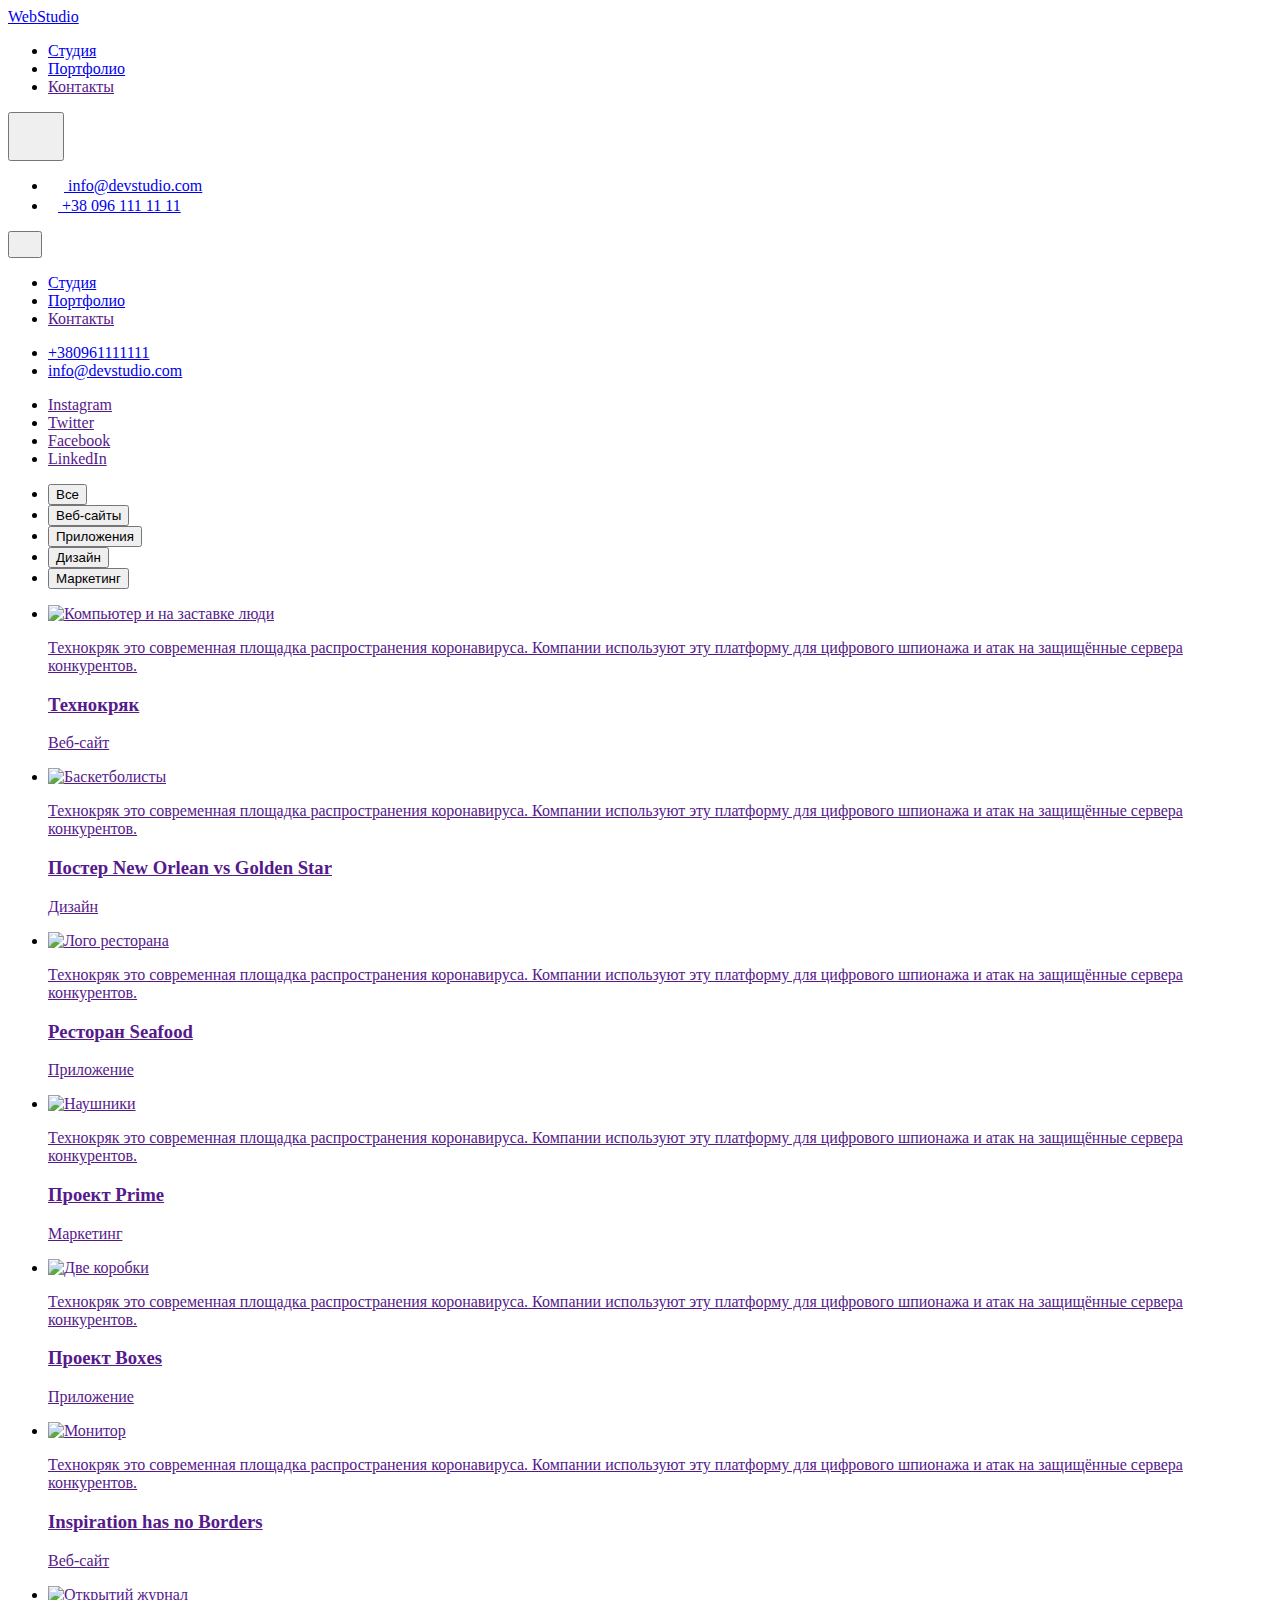
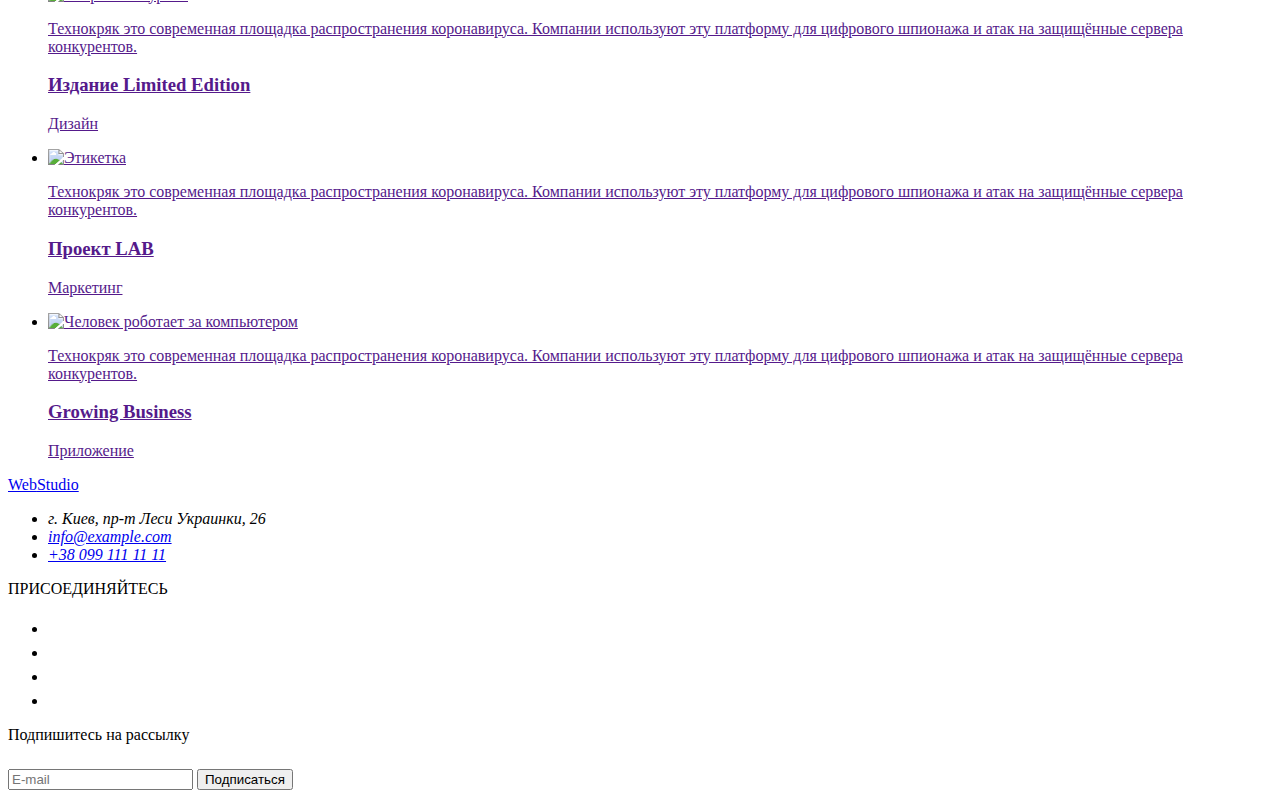
==== portfolio.html @ 7db253e4 "dz8" ====
<!DOCTYPE html>
<html lang="ru">

<head>
    <meta charset="UTF-8">
    <meta http-equiv="X-UA-Compatible" content="IE=edge">
    <meta name="viewport" content="width=device-width, initial-scale=1.0">
    <title>Document</title>
    <link href="https://fonts.googleapis.com/css2?family=Raleway:wght@700&family=Roboto:wght@400;500;700;900&display=swap"
        rel="stylesheet">
<link rel="stylesheet" href="https://cdnjs.cloudflare.com/ajax/libs/modern-normalize/1.0.0/modern-normalize.css"
    integrity="sha512-Zx6MlUMKSVJoQ+83OwhdILe8cSEsCzfqThJd7J/VA2UrK6Ctj85p+xzqfyuNXE5B1k25uUdmJ2OzItbBy9GHAQ=="
    crossorigin="anonymous" />
    <link rel="stylesheet" href="./css/main.min.css">
</head>

<body>
    <!-- Шапка -->
    <header class="header page-header">
        <div class="conteiner header__conteiner">
            <nav class="naw site-nav">
                <!-- Навыгация в шапке -->
                <a href="./index.html" class="header-logo site-nav__link"><span class="logo__web">Web</span>Studio</a>
                <ul class="site-nav__list">
                    <li class="site-nav__item"><a href="./index.html" class="site-nav__link ">Студия</a></li>
                    <li class="site-nav__item"><a href="./portfolio.html" class="site-nav__link current">Портфолио</a></li>
                    <li class="site-nav__item"><a href="" class="site-nav__link">Контакты</a></li>
                </ul>
            </nav>
            <button type="button" class="header__mobile-menu" data-menu-button>
                <svg class="header__mobile-menu-icon" width="40" height="40">
                    <use href="./image/sprite.svg#icon-menu_btn"></use>
                </svg>
            </button>
            <!-- Контакты -->
            <ul class="contact-list">
                <li class="contact-item">
                    <a href="mailto:info@devstudio.com" class="contact"> <svg class="contact__icon tel-icon" width="16"
                            height="13">
                            <use href="./image/sprite.svg#icon-envelope"></use>
                        </svg>
                        info@devstudio.com</a>
                </li>
                <li class="contact-item">
                    <a href="tel:+380961111111" class="contact"><svg class="contact__icon email-icon" width="10"
                            height="16">
                            <use href="./image/sprite.svg#icon-smartphone"></use>
                        </svg>
                        +38 096 111 11 11</a>
                </li>
            </ul>
        </div>
        <div class="mobile-menu" data-menu>
            <button class="mobile-menu__close" data-menu-close>
                <svg class="mobile-menu__icon-close" width="18" height="18">
                    <use href="./image/sprite.svg#icon-vector"></use>
                </svg>
            </button>
            <div class="mob-conteiner">
                <div class="mobile-menu__naw">
                    <ul class="mobile-menu__list">
                        <li class="mobile-menu__item"><a href="./index.html" class="mobile-meny__link ">Студия</a>
                        </li>
                        <li class="mobile-menu__item"><a href="./portfolio.html" class="mobile-meny__link current">Портфолио</a>
                        </li>
                        <li class="mobile-menu__item"><a href="" class="mobile-meny__link">Контакты</a></li>
                    </ul>
                </div>
    
                <div class="contact-social">
                    <ul class="mobile-contact__list">
                        <li class="mobile-contact__item">
                            <a href="tel:+380961111111"
                                class="mobile-contact__link mobile-contact__link-tel">+380961111111</a>
                        </li>
                        <li>
                            <a href="mailto:info@devstudio.com"
                                class="mobile-contact__link mobile-contact__link-email">info@devstudio.com</a>
                        </li>
    
                    </ul>
                    <ul class="mobile-social__list">
                        <li class="mobile-social__item"><a href="" class="mobile-social__link">Instagram</a><span
                                class="line"></span></li>
                        <li class="mobile-social__item"><a href="" class="mobile-social__link">Twitter</a><span
                                class="line"></span></li>
                        <li class="mobile-social__item"><a href="" class="mobile-social__link">Facebook</a><span
                                class="line"></span></li>
                        <li class="mobile-social__item"><a href="" class="mobile-social__link">LinkedIn</a></li>
                    </ul>
                </div>
            </div>
    
    
        </div>
    </header>
        <main>
           
           
            <!-- Секция портфолио -->
            <section class="section-portfolio section">
                 <!-- Кнопки фильтра -->
               <div class="conteiner">
                    <ul class="button__list">
                        <li class="button-filtr__item"><button type="button" class="button__filtr">Все</button></li>
                        <li class="button-filtr__item"><button type="button" class="button__filtr">Веб-сайты</button></li>
                        <li class="button-filtr__item"><button type="button" class="button__filtr">Приложения</button></li>
                        <li class="button-filtr__item"><button type="button" class="button__filtr">Дизайн</button></li>
                        <li class="button-filtr__item"><button type="button" class="button__filtr">Маркетинг</button></li>
                    </ul>
                    <ul class=" portfolio portfolio__list">
                            <li class="portfolio__item">
                                <a class="portfolio__link" href="">
                                    <div class="thumb">
                                        <picture>
                                            <source srcset="./image/portfolio/p1.webp 1x, ./image/portfolio/p1@2x.webp 2x" media="(min-width: 1200px)"
                                                type="image/webp">
                                            <source srcset="./image/portfolio/p1.jpg 1x, ./image/portfolio/p1@2x.jpg 2x" media="(min-width: 1200px)">
                                            <source srcset="./image/portfolio/p-tablet1.webp 1x, ./image/portfolio/p-tablet1@2x.webp 2x" media="(min-width: 768px)"
                                                type="image/webp">
                                            <source srcset="./image/portfolio/p-tablet1.jpg 1x, ./image/portfolio/p-tablet1@2x.jpg 2x" media="(min-width: 768px)">
                                            <source srcset="./image/portfolio/p-mobile1.webp 1x, ./image/portfolio/p-mobile1@2x.webp 2x"
                                                media="(min-width: 480px)" type="image/webp">
                                            <source srcset="./image/portfolio/p-mobile1.jpg 1x, ./image/portfolio/p-mobile1@2x.jpg 2x"
                                                media="(min-width: 480px)">
                                            <img src="./image/portfolio/p-mobile1.jpg" alt="Компьютер и на заставке люди">
                                        </picture>
                                      <p class="thumb__text">
                                        Технокряк это современная площадка распространения коронавируса. Компании используют эту платформу для цифрового
                                        шпионажа и атак на защищённые сервера конкурентов.
                                      </p>
                                    </div>
                                    <div class="porfolio-product">
                                        <h3 class="portfolio__label">Технокряк</h3>
                                        <p class="portfolio__product">Веб-сайт</p>
                                        
                                    </div>
                                </a>
                            </li>
                            <li class="portfolio__item">
                               <a class="portfolio__link" href="">
                                  <div class="thumb">
                                    <picture>
                                        <source srcset="./image/portfolio/p2.webp 1x, ./image/portfolio/p2@2x.webp 2x" media="(min-width: 1200px)"
                                            type="image/webp">
                                        <source srcset="./image/portfolio/p2.jpg 1x, ./image/portfolio/p2@2x.jpg 2x" media="(min-width: 1200px)">
                                        <source srcset="./image/portfolio/p-tablet2.webp 1x, ./image/portfolio/p-tablet2@2x.webp 2x" media="(min-width: 768px)"
                                            type="image/webp">
                                        <source srcset="./image/portfolio/p-tablet2.jpg 1x, ./image/portfolio/p-tablet2@2x.jpg 2x" media="(min-width: 768px)">
                                        <source srcset="./image/portfolio/p-mobile2.webp 1x, ./image/portfolio/p-mobile2@2x.webp 2x"
                                            media="(min-width: 480px)" type="image/webp">
                                        <source srcset="./image/portfolio/p-mobile2.jpg 1x, ./image/portfolio/p-mobile2@2x.jpg 2x"
                                            media="(min-width: 480px)">
                                        <img src="./image/portfolio/p-mobile2.jpg" alt="Баскетболисты">
                                    </picture>
                                    
                                    <p class="thumb__text">
                                        Технокряк это современная площадка распространения коронавируса. Компании используют эту платформу для цифрового
                                        шпионажа и атак на защищённые сервера конкурентов.
                                    </p>
                                  </div>
                                    <div class="porfolio-product ">
                                       <h3 class="portfolio__label">Постер New Orlean vs Golden Star</h3>
                                       <p class="portfolio__product">Дизайн</p>
                    
                                    </div>
                                </a>
                            </li>
                            <li class="portfolio__item">
                               <a class="portfolio__link" href="">
                                   <div class="thumb">
                                    <picture>
                                        <source srcset="./image/portfolio/p3.webp 1x, ./image/portfolio/p3@2x.webp 2x" media="(min-width: 1200px)"
                                            type="image/webp">
                                        <source srcset="./image/portfolio/p3.jpg 1x, ./image/portfolio/p3@2x.jpg 2x" media="(min-width: 1200px)">
                                        <source srcset="./image/portfolio/p-tablet3.webp 1x, ./image/portfolio/p-tablet3@2x.webp 2x" media="(min-width: 768px)"
                                            type="image/webp">
                                        <source srcset="./image/portfolio/p-tablet3.jpg 1x, ./image/portfolio/p-tablet3@2x.jpg 2x" media="(min-width: 768px)">
                                        <source srcset="./image/portfolio/p-mobile3.webp 1x, ./image/portfolio/p-mobile3@2x.webp 2x"
                                            media="(min-width: 480px)" type="image/webp">
                                        <source srcset="./image/portfolio/p-mobile3.jpg 1x, ./image/portfolio/p-mobile3@2x.jpg 2x"
                                            media="(min-width: 480px)">
                                        <img src="./image/portfolio/p-mobile3.jpg" alt="Лого ресторана">
                                    </picture>
                                    
                                    <p class="thumb__text">
                                        Технокряк это современная площадка распространения коронавируса. Компании используют эту платформу для цифрового
                                        шпионажа и атак на защищённые сервера конкурентов.
                                    </p>
                                   </div>
                                    <div class="porfolio-product">
                                        <h3 class="portfolio__label">Ресторан Seafood</h3>
                                        <p class="portfolio__product">Приложение</p>
                                       
                                    </div>
                                </a>
                               </li>
                            <li class="portfolio__item">
                               <a class="portfolio__link" href="">
                                  <div class="thumb">
                                    <picture>
                                        <source srcset="./image/portfolio/p4.webp 1x, ./image/portfolio/p4@2x.webp 2x" media="(min-width: 1200px)"
                                            type="image/webp">
                                        <source srcset="./image/portfolio/p4.jpg 1x, ./image/portfolio/p4@2x.jpg 2x" media="(min-width: 1200px)">
                                        <source srcset="./image/portfolio/p-tablet4.webp 1x, ./image/portfolio/p-tablet4@2x.webp 2x" media="(min-width: 768px)"
                                            type="image/webp">
                                        <source srcset="./image/portfolio/p-tablet4.jpg 1x, ./image/portfolio/p-tablet4@2x.jpg 2x" media="(min-width: 768px)">
                                        <source srcset="./image/portfolio/p-mobile4.webp 1x, ./image/portfolio/p-mobile4@2x.webp 2x"
                                            media="(min-width: 480px)" type="image/webp">
                                        <source srcset="./image/portfolio/p-mobile4.jpg 1x, ./image/portfolio/p-mobile4@2x.jpg 2x"
                                            media="(min-width: 480px)">
                                        <img src="./image/portfolio/p-mobile4.jpg" alt="Наушники">
                                    </picture>
                                    
                                    <p class="thumb__text">
                                        Технокряк это современная площадка распространения коронавируса. Компании используют эту платформу для цифрового
                                        шпионажа и атак на защищённые сервера конкурентов.
                                    </p>
                                  </div>
                                    <div class="porfolio-product">
                                        <h3 class="portfolio__label">Проект Prime</h3>
                                        <p class="portfolio__product">Маркетинг</p>
                                      
                                    </div>
                                </a>
                            </li>
                            <li class="portfolio__item">
                               <a class="portfolio__link" href="">
                                   <div class="thumb">
                                    <picture >
                                        <source srcset="./image/portfolio/p5.webp 1x, ./image/portfolio/p5@2x.webp 2x" media="(min-width: 1200px)"
                                            type="image/webp">
                                        <source srcset="./image/portfolio/p5.jpg 1x, ./image/portfolio/p5@2x.jpg 2x" media="(min-width: 1200px)">
                                        <source srcset="./image/portfolio/p-tablet5.webp 1x, ./image/portfolio/p-tablet5@2x.webp 2x" media="(min-width: 768px)"
                                            type="image/webp">
                                        <source srcset="./image/portfolio/p-tablet5.jpg 1x, ./image/portfolio/p-tablet5@2x.jpg 2x" media="(min-width: 768px)">
                                        <source srcset="./image/portfolio/p-mobile5.webp 1x, ./image/portfolio/p-mobile5@2x.webp 2x"
                                            media="(min-width: 480px)" type="image/webp">
                                        <source srcset="./image/portfolio/p-mobile5.jpg 1x, ./image/portfolio/p-mobile5@2x.jpg 2x"
                                            media="(min-width: 480px)">
                                        <img src="./image/portfolio/p-mobile5.jpg" alt="Две коробки">
                                    </picture>
                                    <p class="thumb__text">
                                        Технокряк это современная площадка распространения коронавируса. Компании используют эту платформу для цифрового
                                        шпионажа и атак на защищённые сервера конкурентов.
                                    </p>
                                   </div>
                                    <div class="porfolio-product">
                                        <h3 class="portfolio__label">Проект Boxes</h3>
                                        <p class="portfolio__product">Приложение</p>
                                        
                                    </div>
                                </a>
                           </li>
                            <li class="portfolio__item">
                                <a class="portfolio__link" href="">
                                   <div class="thumb">
                                        <picture >
                                            <source srcset="./image/portfolio/p6.webp 1x, ./image/portfolio/p6@2x.webp 2x" media="(min-width: 1200px)"
                                                type="image/webp">
                                            <source srcset="./image/portfolio/p6.jpg 1x, ./image/portfolio/p6@2x.jpg 2x" media="(min-width: 1200px)">
                                            <source srcset="./image/portfolio/p-tablet6.webp 1x, ./image/portfolio/p-tablet6@2x.webp 2x" media="(min-width: 768px)"
                                                type="image/webp">
                                            <source srcset="./image/portfolio/p-tablet6.jpg 1x, ./image/portfolio/p-tablet6@2x.jpg 2x" media="(min-width: 768px)">
                                            <source srcset="./image/portfolio/p-mobile6.webp 1x, ./image/portfolio/p-mobile6@2x.webp 2x" media="(min-width: 480px)"
                                                type="image/webp">
                                            <source srcset="./image/portfolio/p-mobile6.jpg 1x, ./image/portfolio/p-mobile6@2x.jpg 2x" media="(min-width: 480px)">
                                            <img src="./image/portfolio/p-mobile6.jpg" alt="Монитор">
                                        </picture>
                                        <p class="thumb__text">
                                            Технокряк это современная площадка распространения коронавируса. Компании используют эту платформу для цифрового
                                            шпионажа и атак на защищённые сервера конкурентов.
                                        </p>
                                   </div>
                                    <div class="porfolio-product">
                                        <h3 class="portfolio__label">Inspiration has no Borders</h3>
                                        <p class="portfolio__product">Веб-сайт</p>
                                       
                                    </div>
                                </a>
                            </li>
                            <li class="portfolio__item">
                                <a class="portfolio__link" href="">
                                   <div class="thumb">
                                    <picture >
                                        <source srcset="./image/portfolio/p7.webp 1x, ./image/portfolio/p7@2x.webp 2x" media="(min-width: 1200px)"
                                            type="image/webp">
                                        <source srcset="./image/portfolio/p7.jpg 1x, ./image/portfolio/p7@2x.jpg 2x" media="(min-width: 1200px)">
                                        <source srcset="./image/portfolio/p-tablet7.webp 1x, ./image/portfolio/p-tablet7@2x.webp 2x" media="(min-width: 768px)"
                                            type="image/webp">
                                        <source srcset="./image/portfolio/p-tablet7.jpg 1x, ./image/portfolio/p-tablet7@2x.jpg 2x" media="(min-width: 768px)">
                                        <source srcset="./image/portfolio/p-mobile7.webp 1x, ./image/portfolio/p-mobile7@2x.webp 2x"
                                            media="(min-width: 480px)" type="image/webp">
                                        <source srcset="./image/portfolio/p-mobile7.jpg 1x, ./image/portfolio/p-mobile7@2x.jpg 2x"
                                            media="(min-width: 480px)">
                                        <img src="./image/portfolio/p-mobile7.jpg" alt="Открытий журнал">
                                    </picture>
                                        <p class="thumb__text">
                                            Технокряк это современная площадка распространения коронавируса. Компании используют эту платформу для цифрового
                                            шпионажа и атак на защищённые сервера конкурентов.
                                        </p>
                                   </div>
                                    <div class="porfolio-product">
                                        <h3 class="portfolio__label">Издание Limited Edition</h3>
                                        <p class="portfolio__product">Дизайн</p>
                                      
                                    </div>
                                </a>
                            </li>
                            <li class="portfolio__item">
                                <a class="portfolio__link" href="">
                                   <div class="thumb">
                                    <picture >
                                        <source srcset="./image/portfolio/p8.webp 1x, ./image/portfolio/p8@2x.webp 2x" media="(min-width: 1200px)"
                                            type="image/webp">
                                        <source srcset="./image/portfolio/p8.jpg 1x, ./image/portfolio/p8@2x.jpg 2x" media="(min-width: 1200px)">
                                        <source srcset="./image/portfolio/p-tablet8.webp 1x, ./image/portfolio/p-tablet8@2x.webp 2x" media="(min-width: 768px)"
                                            type="image/webp">
                                        <source srcset="./image/portfolio/p-tablet8.jpg 1x, ./image/portfolio/p-tablet8@2x.jpg 2x" media="(min-width: 768px)">
                                        <source srcset="./image/portfolio/p-mobile8.webp 1x, ./image/portfolio/p-mobile8@2x.webp 2x"
                                            media="(min-width: 480px)" type="image/webp">
                                        <source srcset="./image/portfolio/p-mobile8.jpg 1x, ./image/portfolio/p-mobile8@2x.jpg 2x"
                                            media="(min-width: 480px)">
                                        <img src="./image/portfolio/p-mobile8.jpg" alt="Этикетка">
                                    </picture>
                                        <p class="thumb__text">
                                            Технокряк это современная площадка распространения коронавируса. Компании используют эту платформу для цифрового
                                            шпионажа и атак на защищённые сервера конкурентов.
                                        </p>
                                   </div>
                                    <div class="porfolio-product">
                                        <h3 class="portfolio__label">Проект LAB</h3>
                                        <p class="portfolio__product">Маркетинг</p>
                                        
                                    </div>
                                </a>
                            </li>
                            <li class="portfolio__item">
                                <a class="portfolio__link" href="">
                                   <div class="thumb">
                                    <picture >
                                        <source srcset="./image/portfolio/p9.webp 1x, ./image/portfolio/p9@2x.webp 2x" media="(min-width: 1200px)"
                                            type="image/webp">
                                        <source srcset="./image/portfolio/p9.jpg 1x, ./image/portfolio/p9@2x.jpg 2x" media="(min-width: 1200px)">
                                        <source srcset="./image/portfolio/p-tablet9.webp 1x, ./image/portfolio/p-tablet9@2x.webp 2x" media="(min-width: 768px)"
                                            type="image/webp">
                                        <source srcset="./image/portfolio/p-tablet9.jpg 1x, ./image/portfolio/p-tablet9@2x.jpg 2x" media="(min-width: 768px)">
                                        <source srcset="./image/portfolio/p-mobile9.webp 1x, ./image/portfolio/p-mobile9@2x.webp 2x"
                                            media="(min-width: 480px)" type="image/webp">
                                        <source srcset="./image/portfolio/p-mobile9.jpg 1x, ./image/portfolio/p-mobile9@2x.jpg 2x"
                                            media="(min-width: 480px)">
                                        <img src="./image/portfolio/p-mobile9.jpg" alt="Человек роботает за компьютером">
                                    </picture>
                                        <p class="thumb__text">
                                            Технокряк это современная площадка распространения коронавируса. Компании используют эту платформу для цифрового
                                            шпионажа и атак на защищённые сервера конкурентов.
                                        </p>
                                   </div>
                                    <div class="porfolio-product">
                                         <h3 class="portfolio__label">Growing Business</h3>
                                        <p class="portfolio__product">Приложение</p>
                                       
                                    </div>
                                </a>
                            </li>
                        </ul>
                </div>
            </section>
        </main>
    <footer class="page-footer">
        <div class="conteiner">
    
            <div class="footer__list">
                <div class="footer__left">
                    <div class="footer__item ">
                        <a href="./index.html" class="logo__footer"><span class="logo__web">Web</span><span
                                class="logo__studio">Studio</span></a>
                        <address class="footer__address">
                            <ul>
                                <li class="address"> г. Киев, пр-т Леси Украинки, 26 </li>
                                <li><a href="mailto:info@example.com" class="footer__contact mail">info@example.com </a>
                                    <br></li>
                                <li><a href="tel:+380991111111" class="footer__contact">+38 099 111 11 11</a></li>
                            </ul>
                        </address>
                    </div>
                    <div class="footer__item">
                        <p class="footer__label">ПРИСОЕДИНЯЙТЕСЬ</p>
                        <ul class="footer-social__list">
                            <li class="footer-social__item">
                                <a class="footer-social__link" href="">
                                    <svg class="footer__icon" width="20" height="20">
                                        <use href="./image/sprite.svg#icon-instagram-2"></use>
                                    </svg>
                                </a>
                            </li>
                            <li class="footer-social__item">
                                <a class="footer-social__link" href="">
                                    <svg class="footer__icon" width="20" height="20">
                                        <use href="./image/sprite.svg#icon-twitter-1"></use>
                                    </svg>
                                </a>
                            </li>
                            <li class="footer-social__item">
                                <a class="footer-social__link" href="">
                                    <svg class="footer__icon" width="20" height="20">
                                        <use href="./image/sprite.svg#icon-facebook-1"></use>
                                    </svg>
                                </a>
                            </li>
                            <li class="footer-social__item">
                                <a class="footer-social__link" href="">
                                    <svg class="footer__icon" width="20" height="20">
                                        <use href="./image/sprite.svg#icon-linkedin-1"></use>
                                    </svg>
                                </a>
                            </li>
                        </ul>
    
                    </div>
                </div>
    
                <div class="right-footer">
                    <form action="#" class="form-footer">
                        <p class="footer-input__text">Подпишитесь на рассылку</p>
                        <span class="footer-email-input">
                            <input type="email" class="form-input" placeholder="E-mail">
                            <span class="form-icon-btn">
                                <button type="submit" class="footer__button">Подписаться</button>
                                <svg class="footer-icon-btn" width="24" height="24">
                                    <use href="./image/sprite.svg#icon-icon-send"></use>
                                </svg>
                            </span>
    
                        </span>
                    </form>
                </div>
    
            </div>
    
    
        </div>
    </footer>
        

</body>

</html>
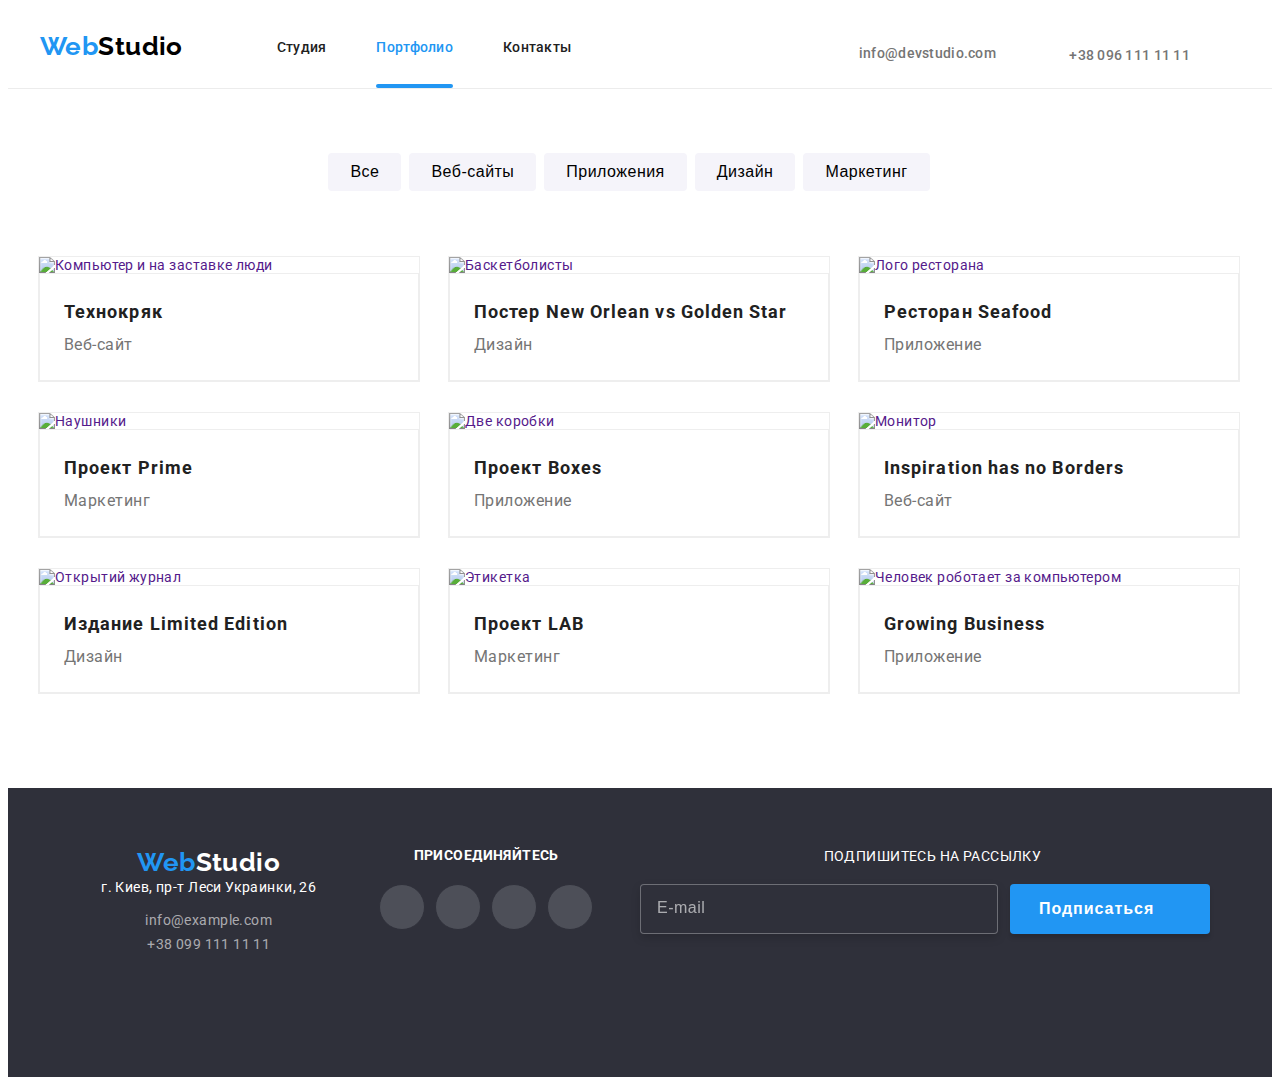
==== commit d1cf9628: "pravki" ====
--- a/portfolio.html
+++ b/portfolio.html
@@ -441,8 +441,7 @@
     
         </div>
     </footer>
-        
-
+    <script src="./js/menu.js"></script>
 </body>
 
 </html>--- a/css/main.min.css
+++ b/css/main.min.css
@@ -0,0 +1,2 @@
+:root{--primary-text-color: #757575;--secondary-text-color: #212121;--accent-color: #2196f3;--logo-color: #000000;--primery-white-color: #ffffff}h1,h2,h3,h4,h5,h6,p{margin:0}ul{list-style:none;padding-left:0;margin:0}a{text-decoration:none}body{background-color:white;color:var(--primary-text-color);font-family:Roboto, sans-serif;letter-spacing:0.03em;font-size:14px}img{display:block;width:100%;height:auto}.conteiner{width:100%;padding-left:15px;padding-right:15px}.page-header .conteiner{display:flex;align-items:center}@media screen and (min-width: 480px){.conteiner{width:480px}}@media screen and (min-width: 768px){.conteiner{width:768px;margin:0 auto}}@media screen and (min-width: 1200px){.conteiner{width:1200px;margin:0 auto}}.section{padding-top:60px;padding-bottom:60px}@media screen and (min-width: 1200px){.section{padding-top:94px;padding-bottom:94px}}.visually-hidden{position:absolute !important;clip:rect(1px 1px 1px 1px);clip:rect(1px, 1px, 1px, 1px);padding:0 !important;border:0 !important;height:1px !important;width:1px !important;overflow:hidden}.page-header{border-bottom:1px solid #ececec}.header__conteiner{display:flex;align-items:center;justify-content:space-between}.header-logo{padding-top:24px;padding-bottom:25px;margin-right:94px;color:var(--logo-color);font-family:Raleway;font-weight:700;font-size:26px;line-height:1.1}.logo__web{color:var(--accent-color);font-family:Raleway;font-weight:700;font-size:26px;line-height:1.1}.header__mobile-menu{background-color:transparent;border:none;padding:0}.header__mobile-menu:focus,.header__mobile-menu:hover{color:#2196f3}@media screen and (min-width: 768px){.header__mobile-menu{display:none}}.header__mobile-menu .header__mobile-menu-icon:hover,.header__mobile-menu .header__mobile-menu-icon:focus{fill:#2196f3}.site-nav__list{display:none}.contact-list{display:none}@media screen and (min-width: 768px){.header-logo{margin-left:0;margin-right:88px}.site-nav{display:flex}.site-nav__link{position:relative;display:flex}.site-nav__list .site-nav__link{display:flex;align-items:center;color:var(--secondary-text-color);font-weight:500;font-size:14px;line-height:1.14;letter-spacing:0.02em;transition:color 250ms cubic-bezier(0.4, 0, 0.2, 1)}.site-nav__list .site-nav__link:hover,.site-nav__list .site-nav__link:focus{color:var(--accent-color)}.site-nav__list .site-nav__link.current{color:var(--accent-color)}.site-nav__list{display:flex;align-items:center;padding-top:32px;padding-bottom:32px}.site-nav__list :not(:last-child){margin-right:50px}.site-nav__link{position:relative;display:flex}.current::after{position:absolute;content:"";display:block;background-color:#2196f3;height:4px;width:100%;border-radius:2px;bottom:-32px}.contact-list{display:flex;flex-direction:column;margin-top:21px;margin-left:0;align-items:center}.contact-item{padding-bottom:10px}.contact{color:var(--primary-text-color);font-weight:500;font-size:12px;line-height:1.16;letter-spacing:0.02em;transition:color 250ms cubic-bezier(0.4, 0, 0.2, 1)}.contact:hover,.contact:focus{color:var(--accent-color)}.tel-icon{width:14px;height:10px}.email-icon{width:10px;height:14px}.contact__icon{margin-right:8px;fill:var(--primary-text-color);transition:fill 250ms cubic-bezier(0.4, 0, 0.2, 1)}.contact:hover .contact__icon,.contact:focus .contact__icon{fill:var(--accent-color)}}@media screen and (min-width: 1200px){.header-logo{margin-right:94px}.contact-list{flex-direction:row;justify-content:center}.contact{font-size:14px;line-height:1.14;margin-right:50px}.contact__icon{margin-right:10px}.tel-icon{width:16px;height:13px}.email-icon{width:10px;height:16px}}.hero-section{padding-top:118px;padding-bottom:118px;background:#2f303a;text-align:center;max-width:1600px;background-image:linear-gradient(rgba(47,48,58,0.4), rgba(47,48,58,0.4)),url("../image/hero-theme/hero-mobile.jpg");background-size:cover;background-repeat:no-repeat;background-position:center}@media (min-device-pixel-ratio: 2) and (min-width: 480px), (min-resolution: 192dpi) and (min-width: 480px), (min-resolution: 2dppx) and (min-width: 480px){.hero-section{background-image:linear-gradient(rgba(47,48,58,0.4), rgba(47,48,58,0.4)),url("../image/hero-theme/hero-mobile@2x.jpg")}}@media screen and (min-width: 768px){.hero-section{background-image:linear-gradient(rgba(47,48,58,0.4), rgba(47,48,58,0.4)),url("../image/hero-theme/hero-tablet.jpg")}}@media screen and (min-width: 768px) and (min-device-pixel-ratio: 2) and (min-width: 768px), screen and (min-width: 768px) and (min-resolution: 192dpi) and (min-width: 768px), screen and (min-width: 768px) and (min-resolution: 2dppx) and (min-width: 768px){.hero-section{background-image:linear-gradient(rgba(47,48,58,0.4), rgba(47,48,58,0.4)),url("../image/hero-theme/hero-tablet@2x.jpg")}}@media screen and (min-width: 1200px){.hero-section{padding-top:200px;padding-bottom:200px;background-image:linear-gradient(rgba(47,48,58,0.4), rgba(47,48,58,0.4)),url("../image/hero-theme/herotheme.jpg")}}@media screen and (min-width: 1200px) and (min-device-pixel-ratio: 2) and (min-width: 1200px), screen and (min-width: 1200px) and (min-resolution: 192dpi) and (min-width: 1200px), screen and (min-width: 1200px) and (min-resolution: 2dppx) and (min-width: 1200px){.hero-section{background-image:linear-gradient(rgba(47,48,58,0.4), rgba(47,48,58,0.4)),url("../image/hero-theme/herotheme@2x.jpg")}}.hero-section__title{margin-bottom:30px;margin-left:auto;margin-right:auto;color:var(--primery-white-color);font-weight:900;font-size:26px;line-height:1.62;text-align:center;letter-spacing:0.06em;text-transform:uppercase}@media screen and (min-width: 480px){.hero-section__title{width:360px}}@media screen and (min-width: 1200px){.hero-section__title{width:696px;font-size:44px;line-height:1.4}}.button__primary{border:none;cursor:pointer;border-radius:4px;display:inline-block;padding:10px 32px;color:var(--primery-white-color);background-color:var(--accent-color);font-weight:700;font-size:16px;line-height:1.9;display:block;align-items:center;letter-spacing:0.06em;text-align:center;margin-left:auto;margin-right:auto}.advantages-icon__item{margin-top:-30px;flex-basis:calc((100% - 120px) / 4);border:1px solid transparent;width:100%;height:120px;background:#f5f4fa;border-radius:4px;display:flex;justify-content:center;align-items:center}.advantages__list{flex-wrap:wrap;margin-top:30px;justify-content:center;align-items:center}@media screen and (min-width: 768px){.advantages__list{display:flex;flex-wrap:wrap;margin-left:-30px}}@media screen and (min-width: 1200px){.advantages__list{display:flex;flex-wrap:wrap;margin-left:-30px}}.advantages__item{margin-top:30px}@media screen and (min-width: 768px){.advantages__item{margin-left:30px;flex-basis:calc((100% - 60px) / 2);height:226px}}@media screen and (min-width: 1200px){.advantages__item{flex-basis:calc((100% - 120px) / 4);margin-left:30px;height:270px}}.advantages__label{font-weight:700;font-size:14px;line-height:1.14;letter-spacing:0.03em;text-transform:uppercase;margin-top:30px;margin-bottom:10px;color:var(--secondary-text-color);text-align:center}@media screen and (min-width: 768px){.advantages__label{text-align:left}}.adventages__description{font-size:14px;line-height:1.7}.make{display:none}@media screen and (min-width: 1200px){.make{display:block}}.section-title{color:var(--secondary-text-color);font-weight:700;font-size:36px;line-height:1.2;text-align:center;margin-bottom:50px}.working-list{flex-wrap:wrap;display:flex;margin-left:-30px;margin-top:-30px}.working-list__img{margin-left:30px;margin-top:30px;flex-basis:calc((100% - 90px) / 3);position:relative}.working-list__discription{position:absolute;bottom:0;left:0;padding-top:27px;padding-bottom:27px;width:100%;color:#ffffff;background-color:rgba(47,48,58,0.8);font-size:14px;line-height:1.14;text-align:center;font-weight:bold;letter-spacing:0.03em;text-transform:uppercase}.team-section{background:#f5f4fa}.fhoto-player{min-width:450px}.team__list{margin-left:-30px}@media screen and (min-width: 768px){.team__list{display:flex;flex-wrap:wrap}}@media screen and (min-width: 1200px){.team__list{display:flex;flex-wrap:wrap;margin-top:-50px;align-items:center}}.team__item{margin-bottom:30px;margin-left:30px;text-align:center}@media screen and (min-width: 768px){.team__item{margin-bottom:30px}}@media screen and (min-width: 1200px){.team__item{flex-basis:calc((100% - 120px) / 4);margin-left:30px;margin-top:50px}}.player-team{border:1px solid #ececec;background-color:#ffffff;padding-top:30px;padding-bottom:30px;box-shadow:0px 1px 3px rgba(0,0,0,0.12),0px 1px 1px rgba(0,0,0,0.14),0px 2px 1px rgba(0,0,0,0.2);border-radius:0px 0px 4px 4px}.player__name{margin-bottom:10px;color:var(--secondary-text-color);font-weight:500;font-size:16px;line-height:1.19;text-align:center;letter-spacing:0.03em}.player__position{font-size:16px;line-height:1.19;text-align:center;margin-bottom:16px}.social-icon__team{display:flex;justify-content:center;align-items:center}.social-icon__team:not(:last-child){margin-right:10px}.social-icon__link{width:44px;height:44px;border:1px solid #ffffff;border-radius:50%;display:flex;justify-content:center;align-items:center;transition:background-color 250ms cubic-bezier(0.4, 0, 0.2, 1)}.social-icon__link:hover,.social-icon__link:focus{background-color:#2196f3}.social-icon{fill:#afb1b8;transition:fill 250ms cubic-bezier(0.4, 0, 0.2, 1)}.social-icon__link:hover .social-icon,.social-icon__link:focus .social-icon{fill:#ffffff}.client__list{display:flex;flex-wrap:wrap;margin-top:-30px;margin-left:-30px}.client__item{margin-top:30px;margin-left:30px;flex-basis:calc((100% - 60px) / 2);display:flex;justify-content:center;align-items:center}@media screen and (min-width: 768px){.client__item{flex-basis:calc((100% - 90px) / 3)}}@media screen and (min-width: 1200px){.client__item{flex-basis:calc((100% - 180px) / 6)}}.client__link{border:1px solid #afb1b8;border-radius:4px;width:100%;height:92px;display:flex;justify-content:center;align-items:center;transition:border 250ms cubic-bezier(0.4, 0, 0.2, 1)}.client__link:hover,.client__link:focus{border-color:#2196f3}.client__link_icon{fill:#afb1b8;transition:fill 250ms cubic-bezier(0.4, 0, 0.2, 1);display:flex}.client__link:hover .client__link_icon,.client__link:focus .client__link_icon{fill:#2196f3}.logo__footer{color:var(--logo-color);font-family:Raleway;font-weight:700;font-size:26px;line-height:1.1;margin-bottom:20px}.page-footer{background:#2f303a;padding-top:60px;padding-bottom:60px}.footer__address{font-size:14px;line-height:1.7;letter-spacing:0.03em;font-style:normal;margin-bottom:60px}.logo__studio{color:var(--primery-white-color)}.address{margin-bottom:9px;color:var(--primery-white-color)}.mail{margin-bottom:9px}.footer__contact{color:rgba(255,255,255,0.6);margin-bottom:60px}.footer__label{color:#ffffff;font-weight:bold;font-size:14px;line-height:1.14;letter-spacing:0.03em;margin-bottom:20px}.footer-social__list{color:var(--primery-white-color);display:flex;text-align:center;justify-content:center;margin-bottom:60px}.footer-social__item:not(:last-child){margin-right:10px}.footer-social__link{background-color:#4d4f58;width:44px;height:44px;border:1px solid #2f303a;border-radius:50%;display:flex;justify-content:center;align-items:center;transition:background-color 250ms cubic-bezier(0.4, 0, 0.2, 1)}.footer-social__link:hover,.footer-social__link:focus{background-color:var(--accent-color)}.footer__icon{fill:var(--primery-white-color)}.footer__list{display:flex;flex-direction:column;text-align:center}@media screen and (min-width: 768px){.footer__list{justify-content:space-between}}@media screen and (min-width: 1200px){.footer__list{display:flex;justify-content:center;text-align:center;flex-direction:row}}.footer__item{flex-basis:calc((100% - 30px) / 2)}.footer__left{flex-basis:calc((100% - 30px) / 2);justify-content:space-between}@media screen and (min-width: 768px){.footer__left{display:flex;justify-content:space-between}}@media screen and (min-width: 1200px){.footer__left{display:flex;justify-content:center;text-align:center}}@media screen and (min-width: 1200px){.right-footer{flex-basis:calc((100% - 30px) / 2)}}.form-footer{display:inline}.footer-email-input{position:relative}@media screen and (min-width: 1200px){.footer-email-input{display:flex}}.footer-input__text{margin-bottom:20px;font-size:14px;line-height:16px;letter-spacing:0.03em;text-transform:uppercase;color:#ffffff}.form-input{padding-left:16px;width:100%;height:50px;border:1px solid rgba(255,255,255,0.3);box-sizing:border-box;filter:drop-shadow(0px 4px 4px rgba(0,0,0,0.15));border-radius:4px;background:#2f303a;color:#ffffff;margin-bottom:20px}@media screen and (min-width: 768px){.form-input{width:450px}}@media screen and (min-width: 1200px){.form-input{width:358px}}.form-input::placeholder{font-size:16px;line-height:20px;display:flex;align-items:center;letter-spacing:0.03em;color:rgba(255,255,255,0.6)}.footer__button{position:relative;width:200px;height:50px;background:#2196f3;box-shadow:0px 4px 4px rgba(0,0,0,0.15);border-radius:4px;border:none;font-weight:bold;font-size:16px;line-height:1.87;display:flex;align-items:center;text-align:center;letter-spacing:0.06em;color:#ffffff;padding-left:29px;padding-top:10px;padding-bottom:10px;padding-right:62px;margin-left:auto;margin-right:auto;cursor:pointer}@media screen and (min-width: 1200px){.footer__button{margin-left:12px}}.form-icon-btn{position:relative;text-align:center}.footer-icon-btn{position:absolute;top:50%;right:13px;transform:translateY(-50%);padding:0;margin-right:10px}.backdrop{position:fixed;top:0;left:0;width:100%;height:100%;background:rgba(0,0,0,0.2)}.is-hidden{opacity:0;visibility:hidden;pointer-events:none}.modal{position:absolute;top:50%;left:50%;transform:translate(-50%, -50%);width:95vw;max-width:450px;height:95vh;max-height:609px;overflow-y:scroll;background-color:#ffffff;padding:40px}@media screen and (min-width: 1200px){.modal{max-width:528px;height:581px}}.button-close{position:absolute;top:8px;right:8px;background:#ffffff;border:1px solid rgba(0,0,0,0.1);border-radius:50%;box-sizing:border-box;width:30px;height:30px;cursor:pointer}.button-close__icon:hover,.button-close__icon:focus{fill:var(--accent-color)}.modal-form{display:flex;flex-direction:column}.modal-text{text-align:center;font-weight:bold;font-size:20px;line-height:1.15;letter-spacing:0.03em;color:#212121;margin-bottom:12px}.modal-field__icon{position:absolute;top:50%;left:14px;transform:translateY(-50%);padding:0;transition:fill 250ms cubic-bezier(0.4, 0, 0.2, 1)}.modal-form__input:hover+.modal-field__icon,.modal-form__input:focus+.modal-field__icon{fill:var(--accent-color)}.modal-field{position:relative}.modal-form__input{width:100%;height:40px;margin-bottom:10px;padding-left:42px;border:1px solid rgba(33,33,33,0.2);box-sizing:border-box;border-radius:4px;transition:border-color 250ms cubic-bezier(0.4, 0, 0.2, 1)}.modal-form__input:focus,.modal-form__input:hover{border-color:var(--accent-color);outline:none}.modal-form__massage{width:100%;height:120px;padding:12px 16px;border:1px solid rgba(33,33,33,0.2);box-sizing:border-box;border-radius:4px;transition:border-color 250ms cubic-bezier(0.4, 0, 0.2, 1);resize:none;margin-bottom:20px}.modal-form__massage:focus,.modal-form__massage:hover{border-color:var(--accent-color);outline:none}.modal-form__massage::placeholder{font-size:14px;line-height:16px;letter-spacing:0.01em;color:rgba(117,117,117,0.5)}.policy-text{display:block;font-size:12px;line-height:1.16;letter-spacing:0.03em;color:#757575;text-align:center;display:flex;flex-wrap:wrap;justify-self:center;align-self:center;max-width:520px}@media screen and (min-width: 1200px){.policy-text{font-size:14px;line-height:1.7;margin-left:7px}}.policy__icon-checkbox{display:flex;justify-self:center;align-self:center;width:16px;height:15px;border:1px solid #212121;border-radius:2px;margin-right:7px}.modal-input:checked+.policy-text .policy__icon-checkbox{background-color:var(--accent-color);border:none}.policy__icon-check{fill:#ffffff}.user-policy__link{color:var(--accent-color);text-decoration:underline}.modal-button__send{margin:0;width:200px;height:50px;background:#2196f3;border-radius:4px;font-weight:bold;font-size:16px;line-height:1.87;text-align:center;letter-spacing:0.06em;color:#ffffff;margin-top:30px;align-self:center;transition:box-shadow 250ms cubic-bezier(0.4, 0, 0.2, 1);cursor:pointer;border:none}.modal-button__send:focus,.modal-button__send:hover{box-shadow:0px 4px 4px rgba(0,0,0,0.15)}.button__list{display:inline-flex;flex-wrap:wrap;margin-bottom:40px;margin-top:60px}@media screen and (min-width: 768px){.button__list{display:flex;flex-wrap:wrap;justify-content:center;margin-left:-30px;margin-top:-30px}}@media screen and (min-width: 1200px){.button__list{margin-bottom:50px}}.button__filtr{margin-bottom:15px;font-weight:500;font-size:16px;line-height:1.62;letter-spacing:0.03em;border-radius:4px;padding:6px 22px;border:none;margin-left:8px;font-weight:500;font-size:16px;line-height:1.6;text-align:center;cursor:pointer;background:#f5f4fa;border-radius:4px;transition:color 250ms cubic-bezier(0.4, 0, 0.2, 1),background-color 250ms cubic-bezier(0.4, 0, 0.2, 1),box-shadow 250ms cubic-bezier(0.4, 0, 0.2, 1)}.button__filtr:hover,.button__filtr:focus{color:var(--primery-white-color);background-color:var(--accent-color);box-shadow:0px 3px 1px rgba(0,0,0,0.1),0px 1px 2px rgba(0,0,0,0.08),0px 2px 2px rgba(0,0,0,0.12)}.portfolio__list{margin-top:30px;margin-left:-30px}@media screen and (min-width: 768px){.portfolio__list{display:flex;flex-wrap:wrap;margin-left:-30px;margin-top:-30px}}.portfolio__item{margin-top:30px;margin-left:28px;border:solid 1px #eeeeee}@media screen and (min-width: 768px){.portfolio__item{flex-basis:calc((100% - 60px) / 2)}}@media screen and (min-width: 1200px){.portfolio__item{flex-basis:calc((100% - 90px) / 3)}}.portfolio__item:hover{box-shadow:0px 1px 1px rgba(0,0,0,0.12),0px 4px 4px rgba(0,0,0,0.06),1px 4px 6px rgba(0,0,0,0.16)}.portfolio.link{margin-left:auto;margin-right:auto}.porfolio-product{border:1px solid #eeeeee;max-height:146px;padding:20px 24px}.portfolio__label{color:var(--secondary-text-color);font-weight:700;font-size:18px;line-height:2;letter-spacing:0.06em}.portfolio__product{color:var(--primary-text-color);font-size:16px;line-height:30px;letter-spacing:0.03em}.thumb{position:relative;overflow:hidden}.thumb__text{position:absolute;width:100%;height:100%;background:rgba(33,150,243,0.9);left:0;top:0;font-size:18px;line-height:1.56;letter-spacing:0.03em;padding:63px 24px;color:#ffffff;transform:translateY(100%);opacity:0;transition:transform 250ms cubic-bezier(0.4, 0, 0.2, 1)}.portfolio__link:hover .thumb__text,.portfolio__link:focus .thumb__text{opacity:1;transform:translateY(0)}.mobile-menu.is-open{opacity:1;visibility:visible;pointer-events:auto}.mobile-menu__close{position:absolute;top:10px;right:15px;width:40px;height:40px;background-color:transparent;border:none;padding:0}.mobile-menu__close:hover,.mobile-menu__close:focus{color:#2196f3}.mobile-menu__icon-close{fill:#212121}.mobile-menu__close .mobile-menu__icon-close:hover,.mobile-menu__close .mobile-menu__icon-close:focus{fill:#2196f3}.mobile-menu{z-index:1000;position:fixed;top:0;left:50%;width:100vw;max-width:480px;height:100vh;padding:48px 40px;transform:translateX(-50%);opacity:0;visibility:hidden;pointer-events:none;background-color:#ffffff}.mobile-menu .mob-conteiner{display:flex;flex-direction:column;justify-content:space-between;height:100%}.mobile-contact__list{margin-bottom:64px}.mobile-menu__item{margin-bottom:32px}.mobile-meny__link{font-weight:500;font-size:40px;line-height:47px;letter-spacing:0.02em;color:#212121}.mobile-contact__item{padding-bottom:32px}.mobile-contact__link{color:#212121}.mobile-contact__link-tel{font-size:34px;line-height:1.25;margin-bottom:32px;color:#2196f3;letter-spacing:0.02em}.mobile-contact__link-email{font-weight:500;font-size:24px;line-height:1.16;letter-spacing:0.02em;color:#757575}.mobile-social__list{display:flex;color:#2196f3}.mobile-social__link{color:#2196f3;padding-left:10px;padding-right:10px}.mobile-social__item:not(:last-child){border-right:1px solid rgba(33,33,33,0.2)}.current{color:#2196f3}
+/*# sourceMappingURL=main.min.css.map */